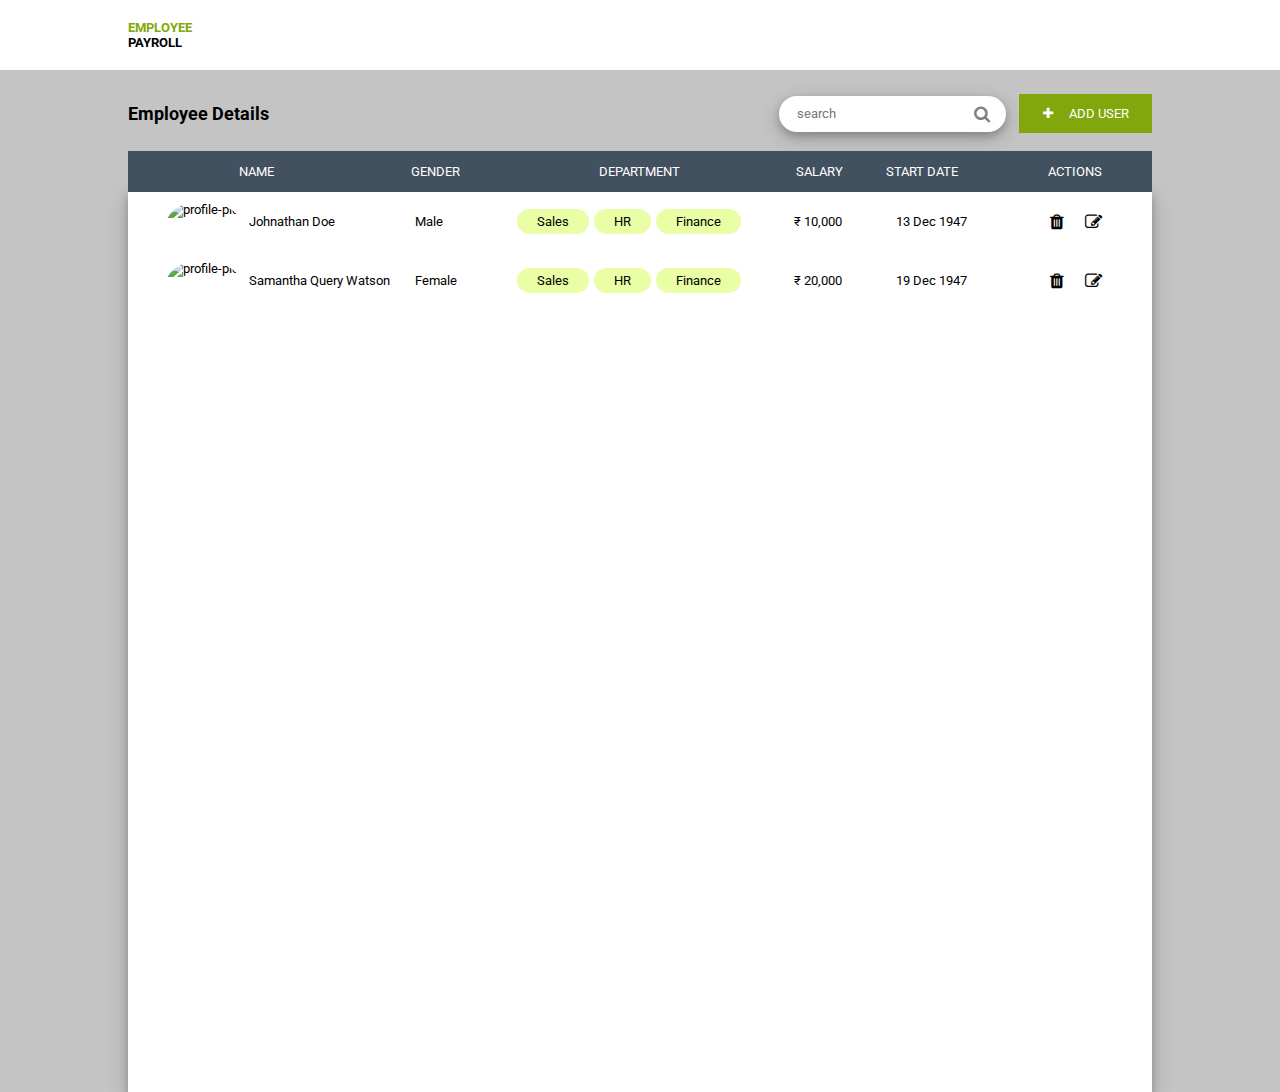
==== pages/index.html @ 7c8db2cd "refactor" ====
<!DOCTYPE html>
<html lang="en">
  <head>
    <meta charset="UTF-8" />
    <meta http-equiv="X-UA-Compatible" content="IE=edge" />
    <meta name="viewport" content="width=device-width, initial-scale=1.0" />
    <link rel="stylesheet" href="../css/style.css" />
    <link rel="preconnect" href="https://fonts.gstatic.com" />
    <link rel="preconnect" href="https://fonts.gstatic.com" />
    <link rel="preconnect" href="https://fonts.gstatic.com" />
    <link
      rel="icon"
      href="https://static.thenounproject.com/png/3110005-200.png"
      type="image/icon type"
    />
    <link
      href="https://fonts.googleapis.com/css2?family=Poppins:wght@300&display=swap"
      rel="stylesheet"
    />
    <link rel="preconnect" href="https://fonts.gstatic.com" />
    <link
      href="https://fonts.googleapis.com/css2?family=Roboto&display=swap"
      rel="stylesheet"
    />
    <link
      rel="stylesheet"
      href="https://cdnjs.cloudflare.com/ajax/libs/font-awesome/4.7.0/css/font-awesome.min.css"
    />
    <title>Employee-Details</title>
  </head>
  <body class="body">
    <!-- logo -->
    <div class="logo" onclick="location.href = 'index.html';">
      <h1 class="logo1">EMPLOYEE</h1>
      <h3 class="logo2">PAYROLL</h3>
    </div>

    <!-- make navigation -->
    <div class="navbar">
      <h2 class="header">Employee Details</h2>
      <div class="right-nav">
        <div class="search-btn">
          <input
            class="search-input"
            type="text"
            placeholder="search"
            name="search"
          />
          <div class="fa fa-search fa-lg"></div>
        </div>
        <div onclick="location.href = 'adduser.html';" class="add-user-btn">
          <div class="fa fa-plus"></div>
          <div class="">ADD USER</div>
        </div>
      </div>
    </div>

    <!-- colum name  -->
    <div class="columns">
      <p class="column-name">NAME</p>
      <p class="column-name">GENDER</p>
      <p class="column-name">DEPARTMENT</p>
      <p class="column-name">SALARY</p>
      <p class="column-name">START DATE</p>
      <p class="column-name">ACTIONS</p>
    </div>

    <!-- employee list -->
    <div class="table">
      <!-- first employee  -->
      <div class="table-rows">
        <div class="name">
          <img
            class="profile-pic"
            src="https://randomuser.me/api/portraits/men/75.jpg"
            alt="profile-pic"
          />
          <p class="employee-name">Johnathan Doe</p>
        </div>
        <div class="gender"><p>Male</p></div>
        <div class="department">
          <div class="chip">Sales</div>
          <div class="chip">HR</div>
          <div class="chip">Finance</div>
        </div>
        <div class="salary">
          <p><span>₹</span> 10,000</p>
        </div>
        <div class="start-date"><p>13 Dec 1947</p></div>
        <div class="actions">
          <i class="fa fa-lg fa-trash"></i> <i class="fa fa-lg fa-edit"></i>
        </div>
      </div>
      <!-- second employee -->
      <div class="table-rows">
        <div class="name">
          <img
            class="profile-pic"
            src="https://randomuser.me/api/portraits/women/90.jpg"
            alt="profile-pic"
          />
          <p class="employee-name">Samantha Query Watson</p>
        </div>
        <div class="gender"><p>Female</p></div>
        <div class="department">
          <div class="chip">Sales</div>
          <div class="chip">HR</div>
          <div class="chip">Finance</div>
        </div>
        <div class="salary">
          <p><span>₹</span> 20,000</p>
        </div>
        <div class="start-date"><p>19 Dec 1947</p></div>
        <div class="actions">
          <i class="fa fa-lg fa-trash"></i> <i class="fa fa-lg fa-edit"></i>
        </div>
      </div>
    </div>
  </body>
</html>
---- css/style.css ----
* {
  margin: 0px;
  padding: 0px;
  font-family: "Poppins", sans-serif;
  font-family: "Roboto", sans-serif;
  font-size: small;
}
.fa-search {
  margin-right: 0.5rem;
}
.fa-search:hover {
  color: black;
}
.header {
  font-size: large;
  font-weight: bolder;
}
.body {
  height: 100%;
  background-color: rgb(196, 196, 196);
}
.logo {
  padding-top: 20px;
  padding-bottom: 20px;
  background-color: white;
  padding-left: 10%;
  padding-right: 10%;
  cursor: pointer;
}
.logo1 {
  color: #82a70c;
}
.navbar {
  display: flex;
  padding-left: 10%;
  padding-right: 10%;
  /* background-color: aquamarine; */
  padding-top: 1rem;
  padding-bottom: 0.5rem;
  align-items: center;
  justify-content: space-between;
  flex-wrap: wrap;
}
.right-nav {
  display: flex;
  flex-wrap: wrap;
  /* background-color: yellow; */
  align-items: center;
  justify-content: center;
}
.search-btn,
.search-btn > * {
  display: flex;
  align-items: center;
  border: none;
  outline: none;
  padding: 0.4rem;
  border-radius: 3rem;
  cursor: pointer;
  background-color: white;
  color: gray;
}
.search-input {
  padding-left: 1rem;
  cursor: auto;
}
.search-btn {
  margin: 1rem;
  box-shadow: 0 4px 8px 0 rgba(0, 0, 0, 0.2), 0 6px 20px 0 rgba(0, 0, 0, 0.19);
}
.add-user-btn {
  /* width: 120px;
  height: 35px; */
  display: flex;
  align-items: center;
  border: none;
  outline: none;
  padding: 0.6rem;
  align-items: center;
  cursor: pointer;
  width: 9rem;
  background-color: #82a70c;
  color: white;
  justify-content: space-evenly;
  height: 1.8rem;
  font-family: "Segoe UI", Tahoma, Geneva, Verdana, sans-serif;
}
.add-user-btn:hover {
  background-color: #314100;
  /* box-shadow: 0 4px 8px 0 rgba(0, 0, 0, 0.2), 0 6px 20px 0 rgba(0, 0, 0, 0.19); */
}
.table {
  margin-left: 10%;
  margin-right: 10%;
  height: 100vh;
  background-color: white;
  box-shadow: 0 4px 8px 0 rgba(0, 0, 0, 0.2), 0 6px 20px 0 rgba(0, 0, 0, 0.19);
}
.columns {
  margin-left: 10%;
  margin-right: 10%;
  display: grid;
  grid-template-columns: 25% 10% 30% 5% 15% 15%;
  text-align: center;
}
.table-rows {
  display: grid;
  grid-template-columns: 28% 10% 27% 10% 15% 10%;
}
.column-name {
  padding-top: 1rem;
  padding-bottom: 1rem;
  background-color: #42515f;
  color: white;
}
.name {
  display: flex;
  align-items: center;
}
.gender {
  display: flex;
  align-items: center;
}
.department {
  display: flex;
  align-items: center;
}
.chip {
  background-color: #e9fea5;
  padding: 5px;
  border-radius: 20px;
  margin-right: 5px;
  padding-left: 20px;
  padding-right: 20px;
}
.salary {
  display: flex;
  align-items: center;
}
.start-date {
  display: flex;
  align-items: center;
}
.profile-pic {
  border-radius: 50%;
  height: 3rem;
  margin-right: 1rem;
  margin: 10px;
  margin-left: 3rem;
}
.actions {
  display: flex;
  align-items: center;
  justify-content: space-between;
  width: 4rem;
}
i:hover {
  cursor: pointer;
  color: grey;
}
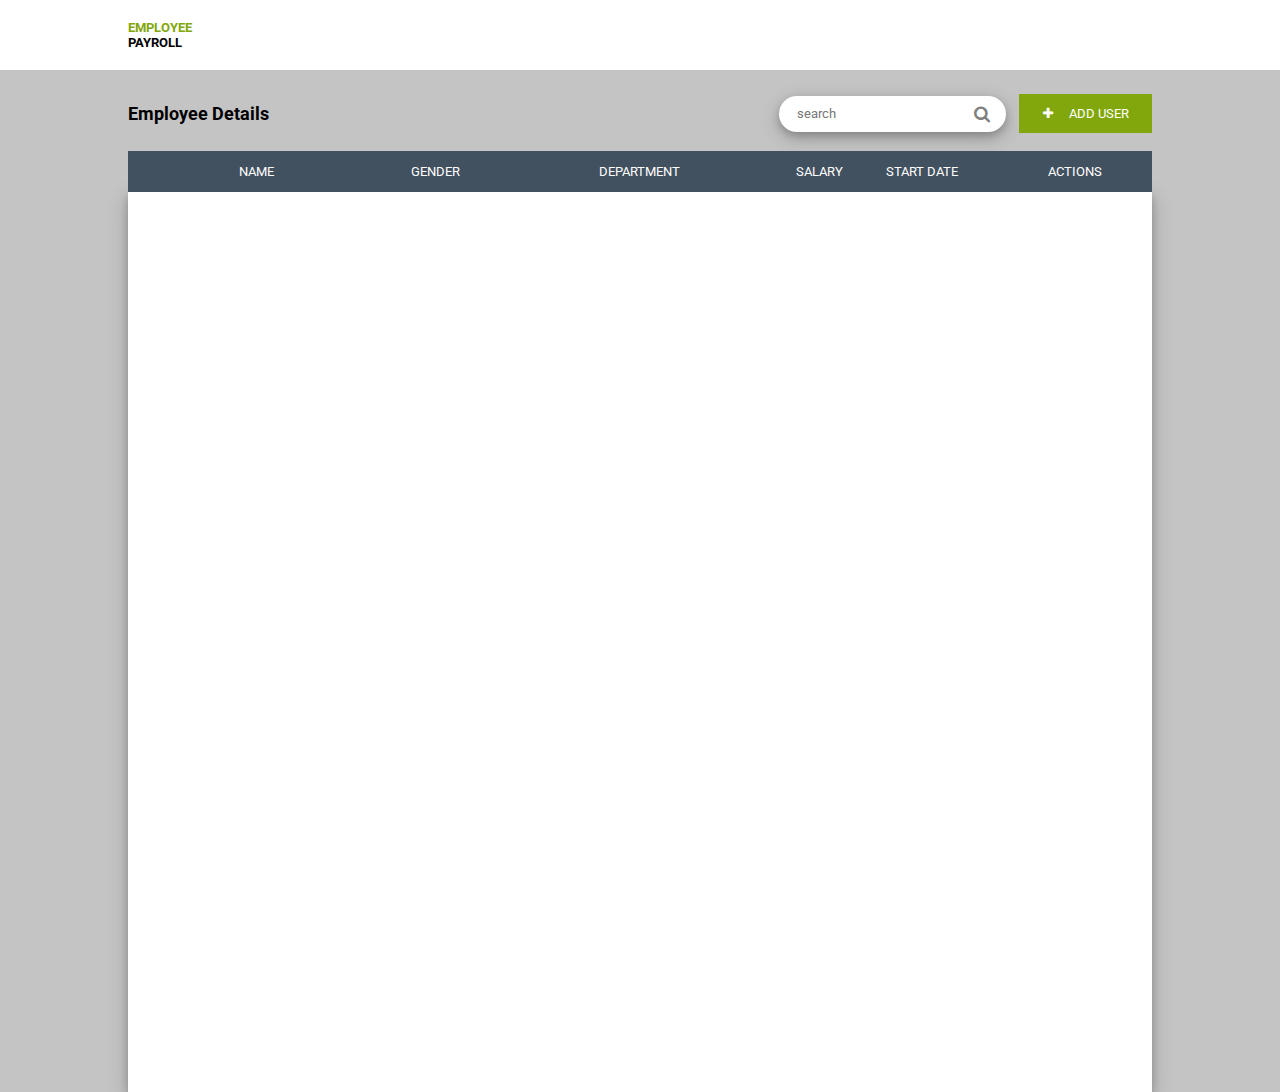
==== commit ba622370: "comment sample" ====
--- a/pages/index.html
+++ b/pages/index.html
@@ -8,6 +8,7 @@
     <link rel="preconnect" href="https://fonts.gstatic.com" />
     <link rel="preconnect" href="https://fonts.gstatic.com" />
     <link rel="preconnect" href="https://fonts.gstatic.com" />
+    <script src="https://ajax.googleapis.com/ajax/libs/jquery/3.3.1/jquery.min.js"></script>
     <link
       rel="icon"
       href="https://static.thenounproject.com/png/3110005-200.png"
@@ -66,9 +67,9 @@
     </div>
 
     <!-- employee list -->
-    <div class="table">
+    <div class="table" id="table">
       <!-- first employee  -->
-      <div class="table-rows">
+      <!-- <div class="table-rows">
         <div class="name">
           <img
             class="profile-pic"
@@ -90,9 +91,9 @@
         <div class="actions">
           <i class="fa fa-lg fa-trash"></i> <i class="fa fa-lg fa-edit"></i>
         </div>
-      </div>
+      </div> -->
       <!-- second employee -->
-      <div class="table-rows">
+      <!-- <div class="table-rows">
         <div class="name">
           <img
             class="profile-pic"
@@ -114,7 +115,8 @@
         <div class="actions">
           <i class="fa fa-lg fa-trash"></i> <i class="fa fa-lg fa-edit"></i>
         </div>
-      </div>
+      </div> -->
     </div>
+    <script src="../js/index.js"></script>
   </body>
 </html>
--- a/css/style.css
+++ b/css/style.css
@@ -158,3 +158,18 @@
   cursor: pointer;
   color: grey;
 }
+@media only screen and (max-width: 813px) and (min-width: 0px) {
+  .navbar {
+    margin: 0px;
+  }
+  .table {
+    padding: 0px;
+    margin: 0px;
+  }
+  .column-name {
+    margin: 0px;
+  }
+  .columns {
+    margin: 0px;
+  }
+}
